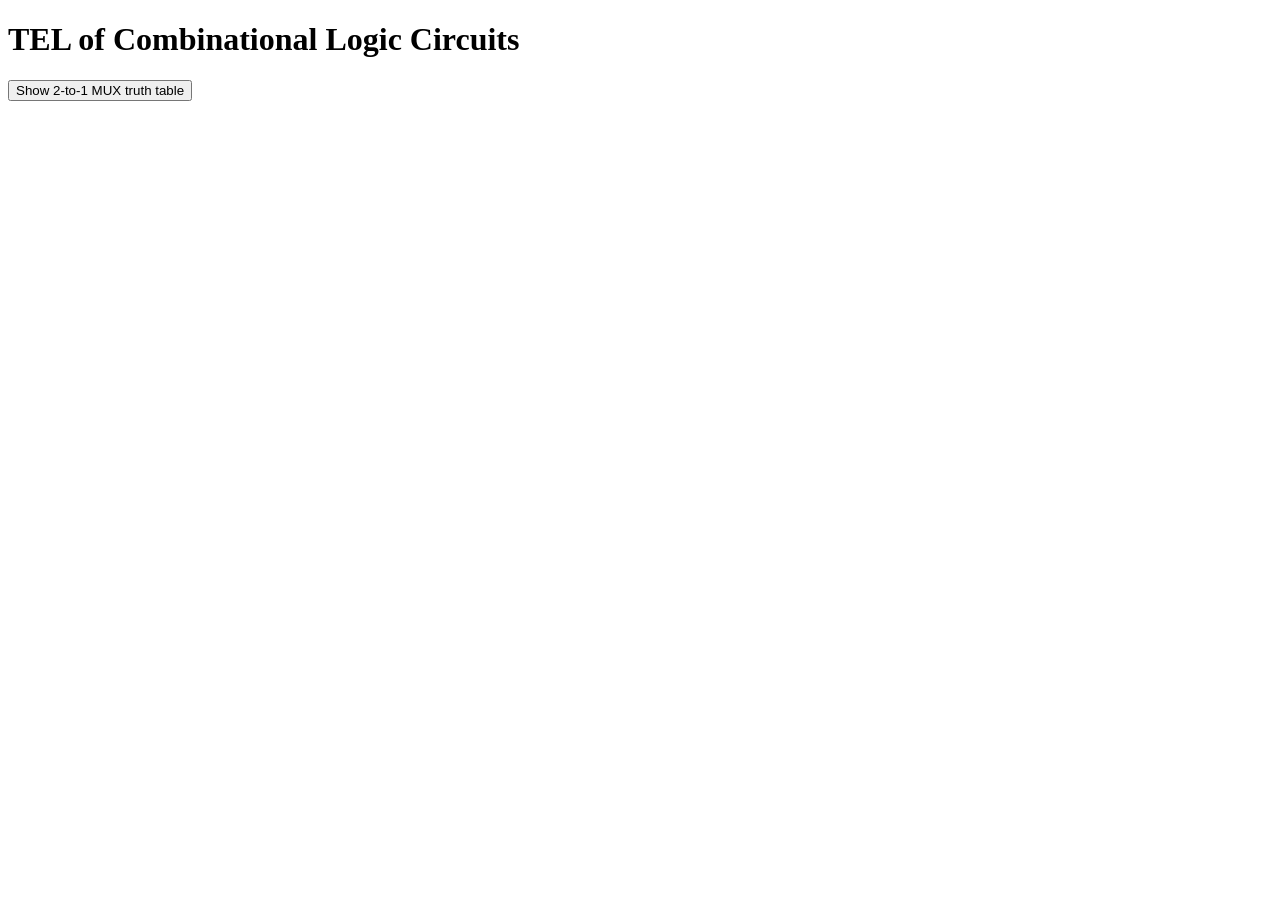
==== public/index.html @ 1557ec2a "Initial commit: Firebase hosting setup and truth table test page" ====
<!DOCTYPE html>
<html>
<head>
  <meta charset="utf-8">
  <meta name="viewport" content="width=device-width, initial-scale=1">
  <title>TEL of Combinational Logic Circuits</title>
</head>
<body>
  <h1>TEL of Combinational Logic Circuits</h1>
  <button onclick="showTable()">Show 2-to-1 MUX truth table</button>
  <div id="output"></div>

  <script>
    function showTable() {
      let html = "<table border='1'><tr><th>S</th><th>I0</th><th>I1</th><th>Y</th></tr>";
      for (let n = 0; n < 8; n++) {
        const s  = (n >> 2) & 1;
        const i0 = (n >> 1) & 1;
        const i1 = n & 1;
        const y  = s ? i1 : i0;
        html += `<tr><td>${s}</td><td>${i0}</td><td>${i1}</td><td>${y}</td></tr>`;
      }
      html += "</table>";
      document.getElementById("output").innerHTML = html;
    }
  </script>
</body>
</html>
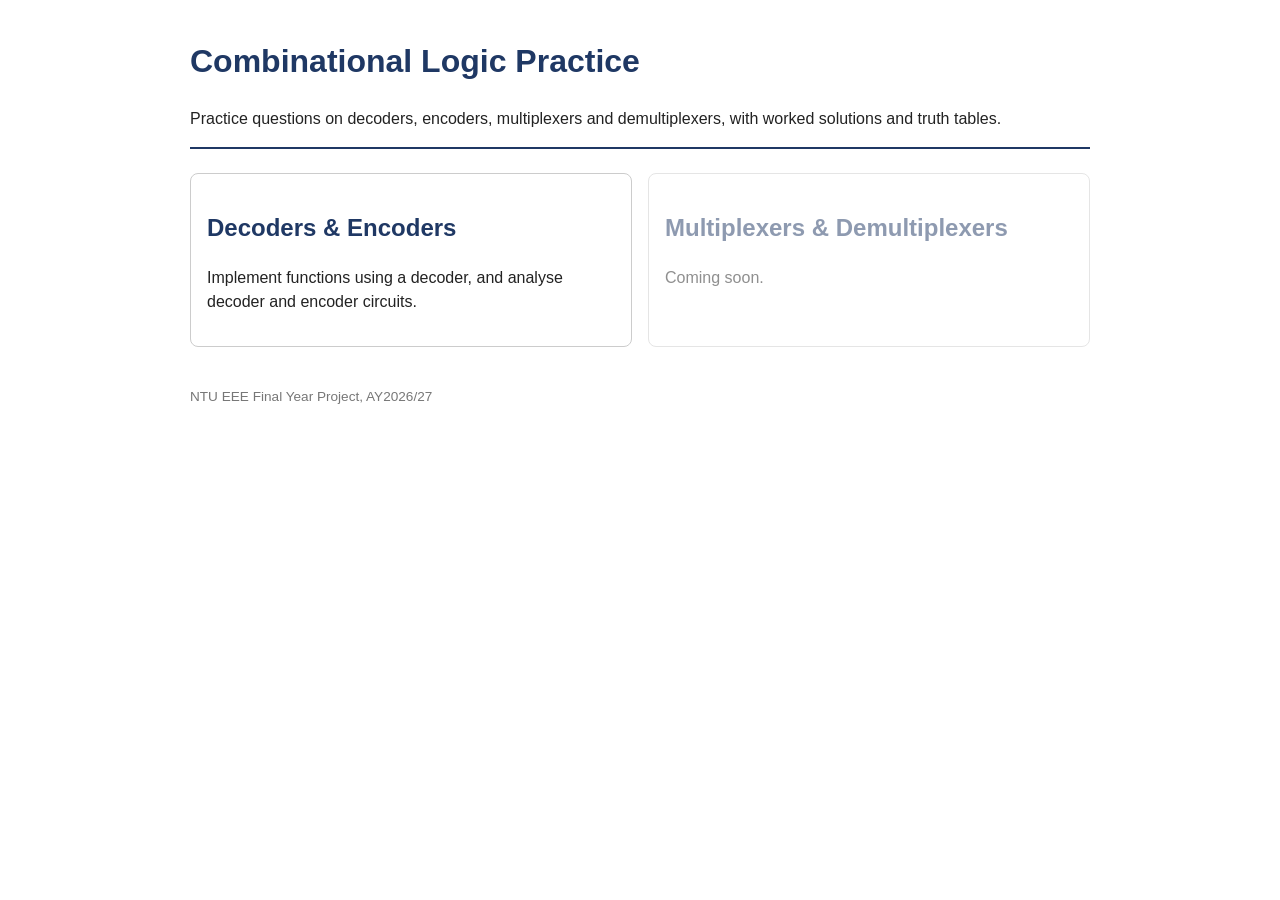
==== commit ea68db0d: "Add main page and shared stylesheet" ====
--- a/public/index.html
+++ b/public/index.html
@@ -1,28 +1,26 @@
 <!DOCTYPE html>
-<html>
+<html lang="en">
 <head>
   <meta charset="utf-8">
   <meta name="viewport" content="width=device-width, initial-scale=1">
-  <title>TEL of Combinational Logic Circuits</title>
+  <title>Combinational Logic Practice</title>
+  <link rel="stylesheet" href="css/style.css">
 </head>
 <body>
-  <h1>TEL of Combinational Logic Circuits</h1>
-  <button onclick="showTable()">Show 2-to-1 MUX truth table</button>
-  <div id="output"></div>
-
-  <script>
-    function showTable() {
-      let html = "<table border='1'><tr><th>S</th><th>I0</th><th>I1</th><th>Y</th></tr>";
-      for (let n = 0; n < 8; n++) {
-        const s  = (n >> 2) & 1;
-        const i0 = (n >> 1) & 1;
-        const i1 = n & 1;
-        const y  = s ? i1 : i0;
-        html += `<tr><td>${s}</td><td>${i0}</td><td>${i1}</td><td>${y}</td></tr>`;
-      }
-      html += "</table>";
-      document.getElementById("output").innerHTML = html;
-    }
-  </script>
+  <header>
+    <h1>Combinational Logic Practice</h1>
+    <p>Practice questions on decoders, encoders, multiplexers and demultiplexers, with worked solutions and truth tables.</p>
+  </header>
+  <main>
+    <a class="card" href="decoder.html">
+      <h2>Decoders &amp; Encoders</h2>
+      <p>Implement functions using a decoder, and analyse decoder and encoder circuits.</p>
+    </a>
+    <div class="card disabled">
+      <h2>Multiplexers &amp; Demultiplexers</h2>
+      <p>Coming soon.</p>
+    </div>
+  </main>
+  <footer>NTU EEE Final Year Project, AY2026/27</footer>
 </body>
 </html>
--- a/public/css/style.css
+++ b/public/css/style.css
@@ -0,0 +1,12 @@
+body { font-family: Arial, sans-serif; max-width: 900px; margin: 0 auto; padding: 16px; color: #222; line-height: 1.5; }
+header { border-bottom: 2px solid #1f3864; margin-bottom: 24px; }
+h1, h2 { color: #1f3864; }
+main { display: grid; grid-template-columns: repeat(auto-fit, minmax(260px, 1fr)); gap: 16px; }
+.card { display: block; border: 1px solid #ccc; border-radius: 8px; padding: 16px; text-decoration: none; color: inherit; }
+.card:hover { border-color: #1f3864; background: #f5f7fb; }
+.card.disabled { opacity: 0.5; }
+.question { border-left: 4px solid #1f3864; padding: 8px 16px; margin: 20px 0; background: #fafafa; }
+table { border-collapse: collapse; margin: 12px 0; }
+th, td { border: 1px solid #999; padding: 4px 10px; text-align: center; }
+.highlight { background: #fdeec3; }
+footer { margin-top: 40px; font-size: 0.85em; color: #777; }
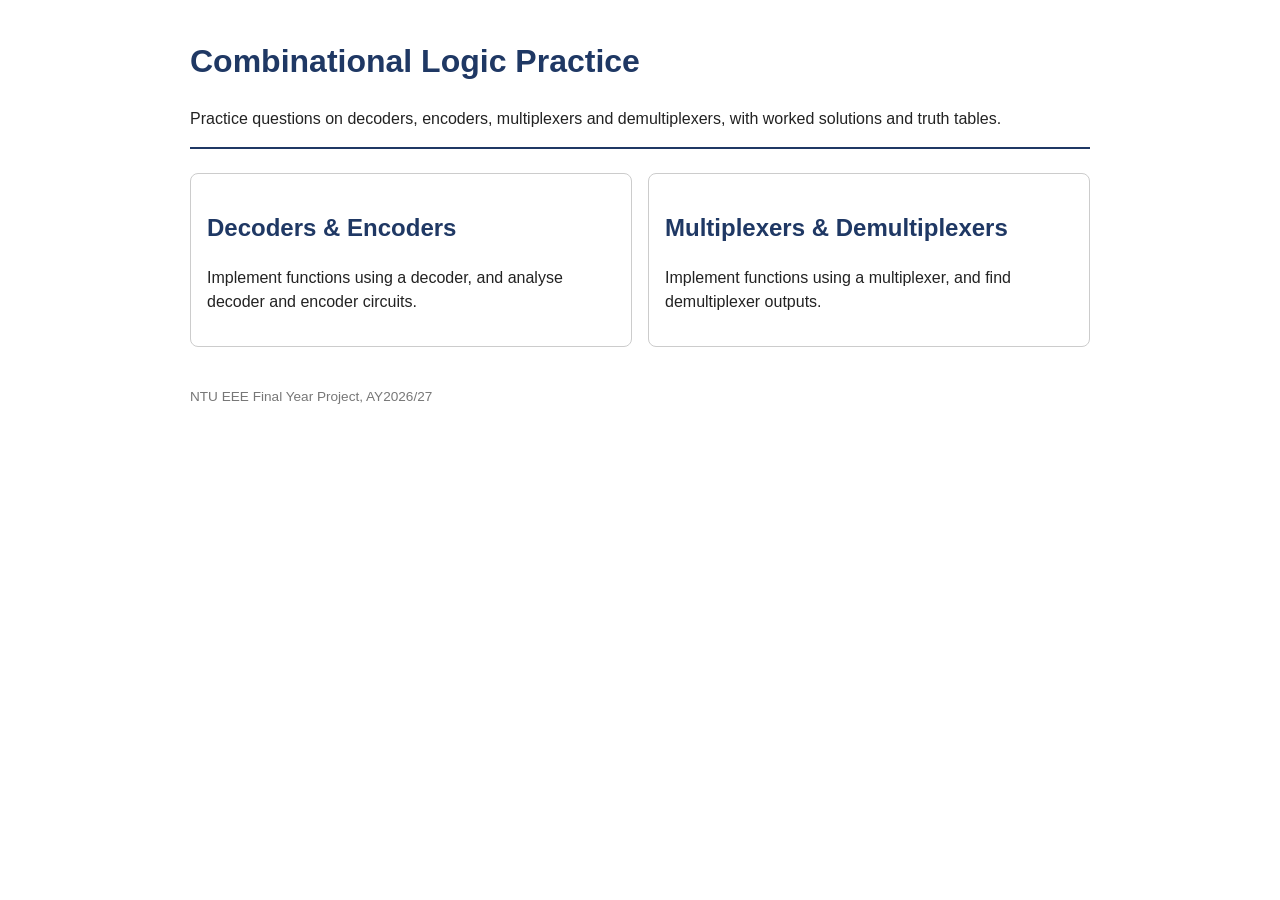
==== commit dcf4cbf8: "Add multiplexer and demultiplexer questions with answer checking" ====
--- a/public/index.html
+++ b/public/index.html
@@ -16,11 +16,11 @@
       <h2>Decoders &amp; Encoders</h2>
       <p>Implement functions using a decoder, and analyse decoder and encoder circuits.</p>
     </a>
-    <div class="card disabled">
+    <a class="card" href="mux.html">
       <h2>Multiplexers &amp; Demultiplexers</h2>
-      <p>Coming soon.</p>
-    </div>
-  </main>
+      <p>Implement functions using a multiplexer, and find demultiplexer outputs.</p>
+    </a>
+    </main>
   <footer>NTU EEE Final Year Project, AY2026/27</footer>
 </body>
 </html>
